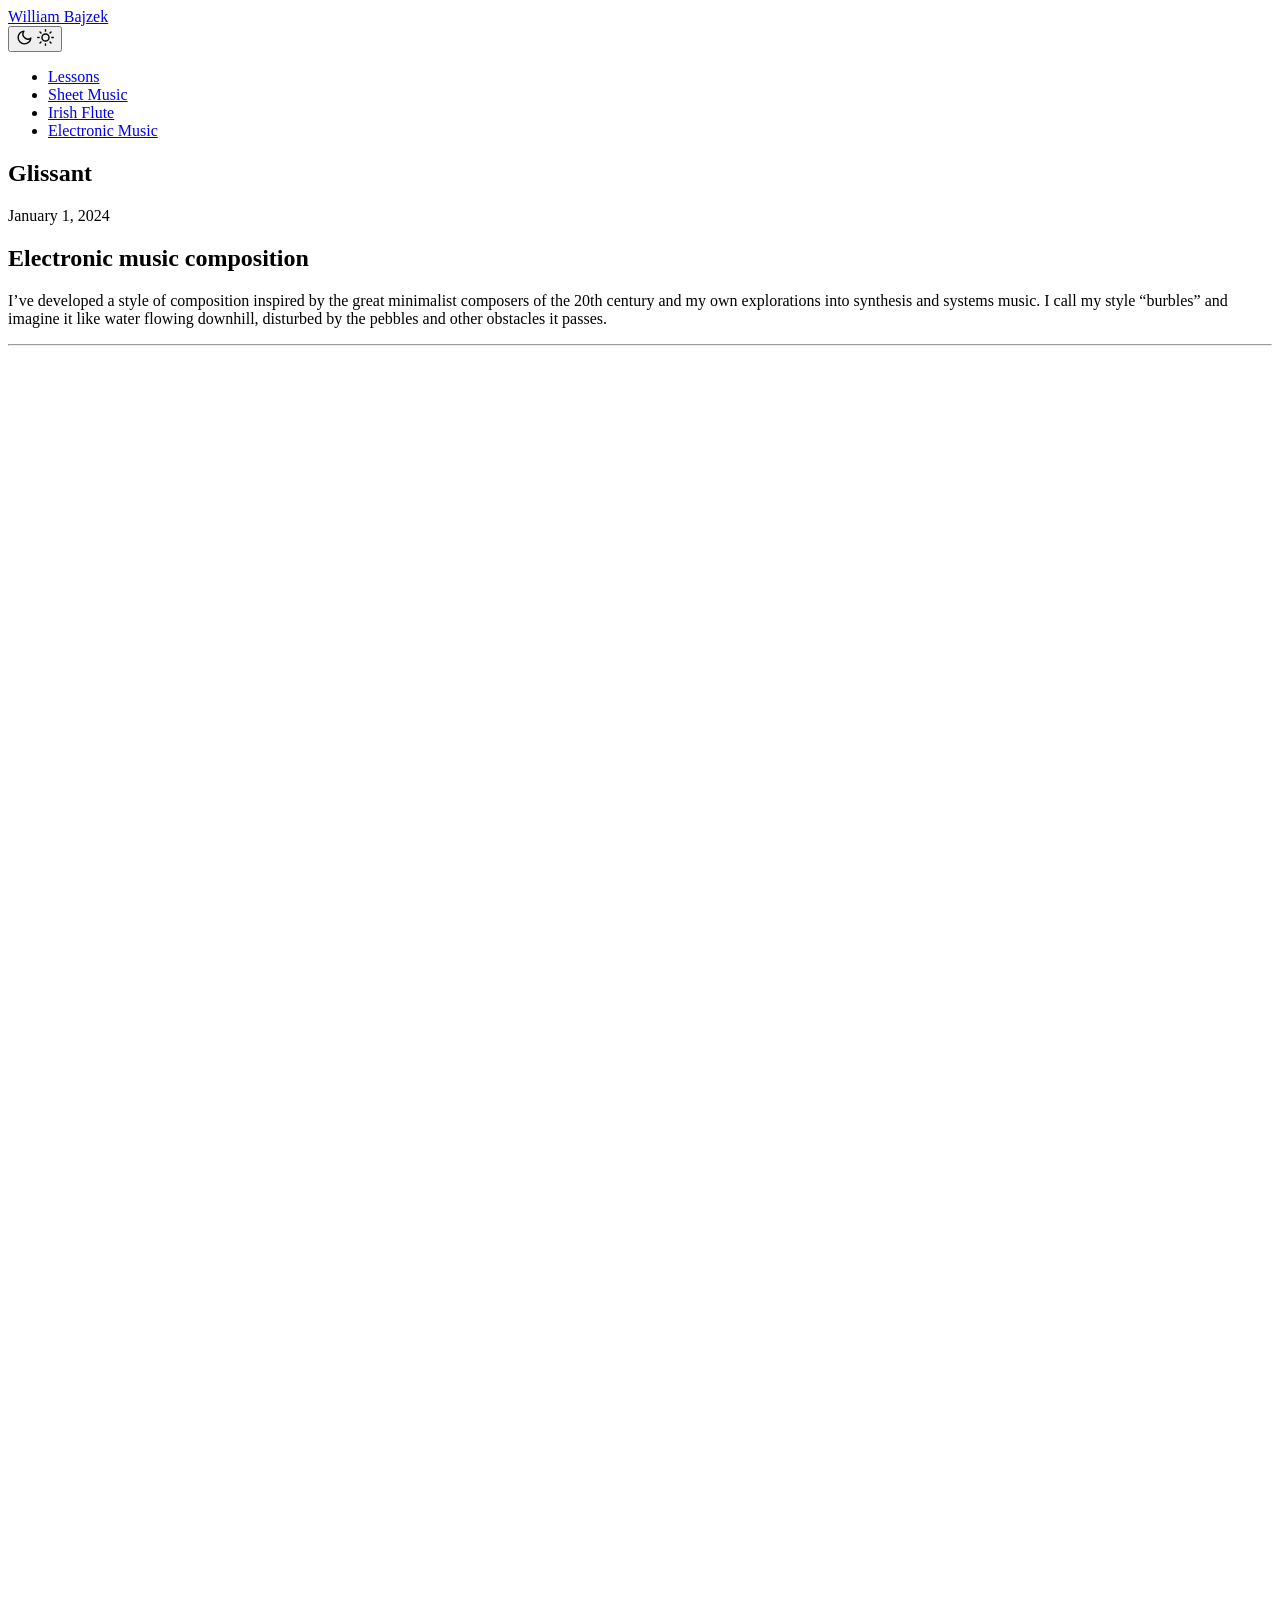
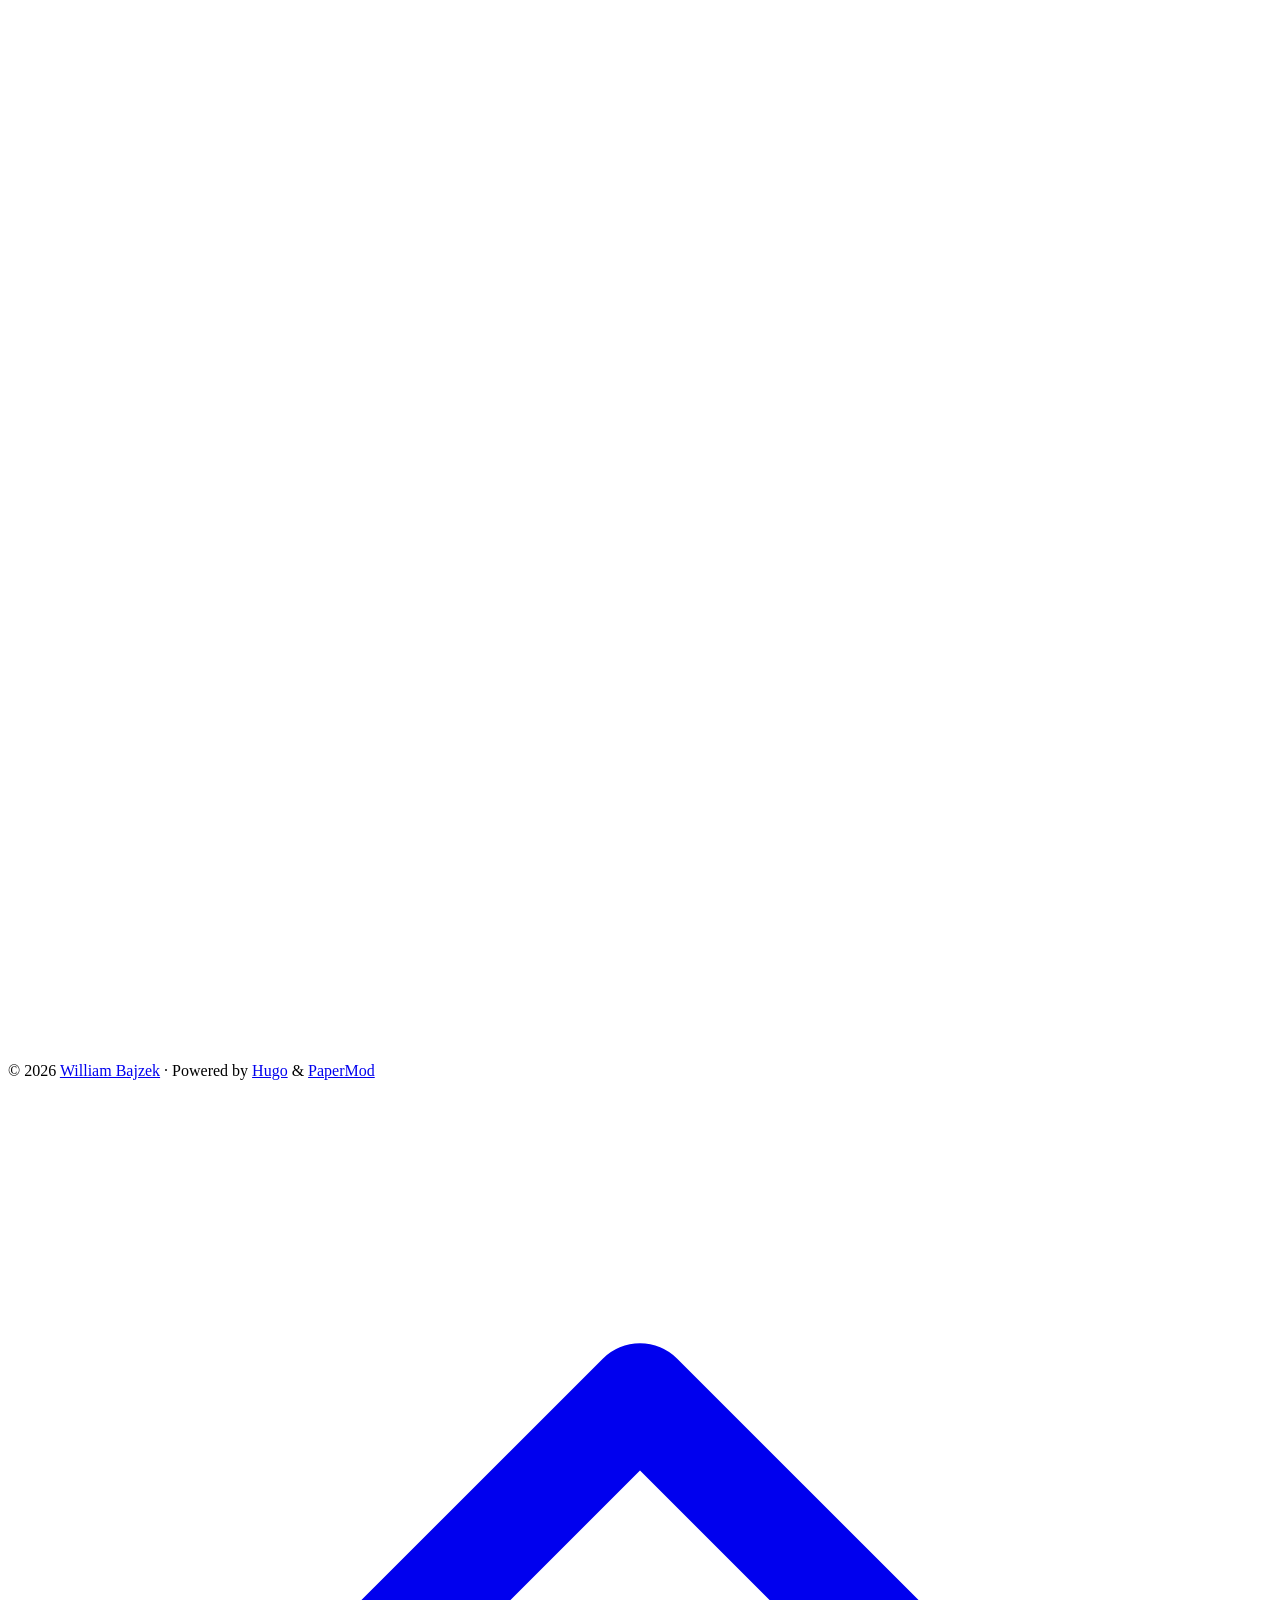
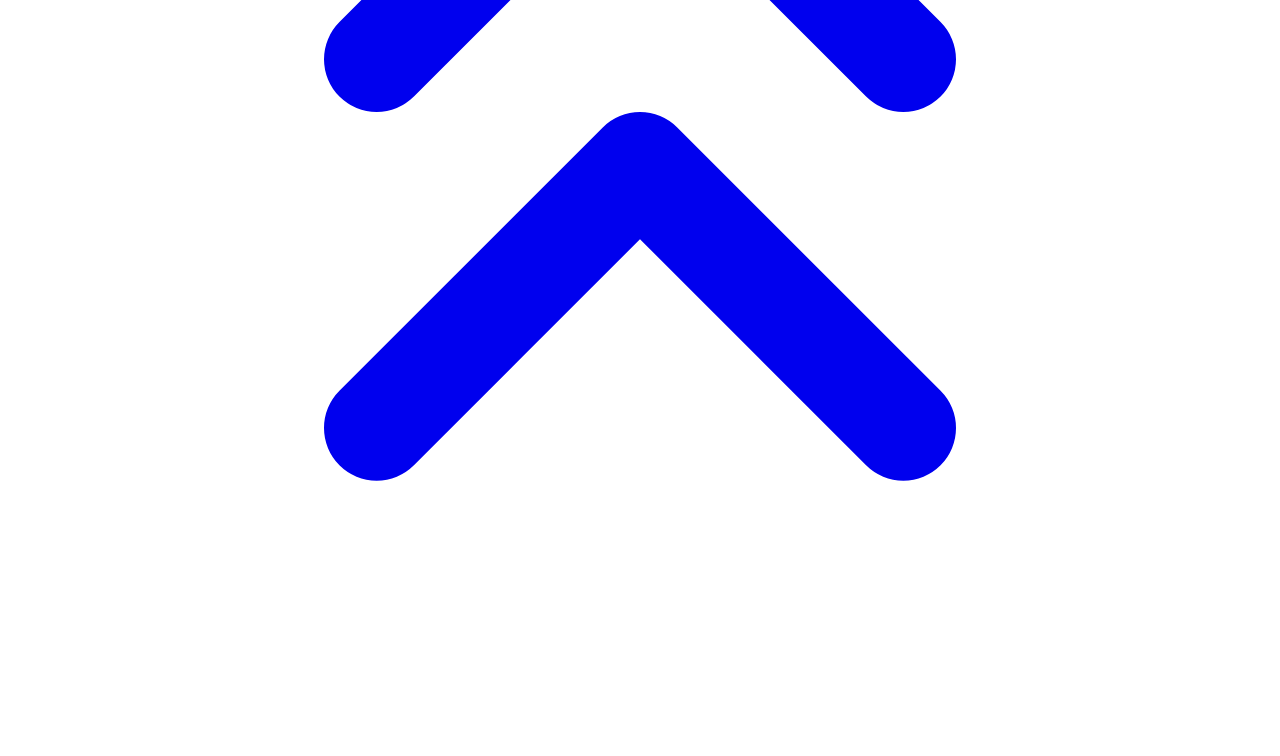
==== glissant/index.html @ 904a4d6c "deploy: cc484f84184e03cab2fa0722da94df7d98a247e8" ====
<!doctype html><html lang=en dir=auto data-theme=auto><head><meta charset=utf-8><meta http-equiv=X-UA-Compatible content="IE=edge"><meta name=viewport content="width=device-width,initial-scale=1,shrink-to-fit=no"><meta name=robots content="index, follow"><title>Glissant | William Bajzek</title><meta name=keywords content><meta name=description content="Electronic music composition
I&rsquo;ve developed a style of composition inspired by the great minimalist composers of the 20th century and my own explorations into synthesis and systems music. I call my style &ldquo;burbles&rdquo; and imagine it like water flowing downhill, disturbed by the pebbles and other obstacles it passes.


Albuquerque Suite by Glissant
Foundation by Glissant
Prismatic Studies by Glissant
The Burbles by Glissant
"><meta name=author content><link rel=canonical href=https://classicalguitaranacortes.com/glissant/><link crossorigin=anonymous href=/assets/css/stylesheet.cd9298b33628769aa1bc1acebbbfd7aa11ce81dfe03484d479e1907760249a1d.css integrity="sha256-zZKYszYodpqhvBrOu7/XqhHOgd/gNITUeeGQd2Akmh0=" rel="preload stylesheet" as=style><link rel=icon href=https://classicalguitaranacortes.com/images/favicon.png><link rel=icon type=image/png sizes=16x16 href=https://classicalguitaranacortes.com/favicon-16x16.png><link rel=icon type=image/png sizes=32x32 href=https://classicalguitaranacortes.com/favicon-32x32.png><link rel=apple-touch-icon href=https://classicalguitaranacortes.com/apple-touch-icon.png><link rel=mask-icon href=https://classicalguitaranacortes.com/safari-pinned-tab.svg><meta name=theme-color content="#2e2e33"><meta name=msapplication-TileColor content="#2e2e33"><link rel=alternate hreflang=en href=https://classicalguitaranacortes.com/glissant/><noscript><style>#theme-toggle,.top-link{display:none}</style><style>@media(prefers-color-scheme:dark){:root{--theme:rgb(29, 30, 32);--entry:rgb(46, 46, 51);--primary:rgb(218, 218, 219);--secondary:rgb(155, 156, 157);--tertiary:rgb(65, 66, 68);--content:rgb(196, 196, 197);--code-block-bg:rgb(46, 46, 51);--code-bg:rgb(55, 56, 62);--border:rgb(51, 51, 51);color-scheme:dark}.list{background:var(--theme)}.toc{background:var(--entry)}}</style></noscript><script>localStorage.getItem("pref-theme")==="dark"?document.querySelector("html").dataset.theme="dark":localStorage.getItem("pref-theme")==="light"?document.querySelector("html").dataset.theme="light":window.matchMedia("(prefers-color-scheme: dark)").matches?document.querySelector("html").dataset.theme="dark":document.querySelector("html").dataset.theme="light"</script><meta property="og:url" content="https://classicalguitaranacortes.com/glissant/"><meta property="og:site_name" content="William Bajzek"><meta property="og:title" content="Glissant"><meta property="og:description" content="Electronic music composition I’ve developed a style of composition inspired by the great minimalist composers of the 20th century and my own explorations into synthesis and systems music. I call my style “burbles” and imagine it like water flowing downhill, disturbed by the pebbles and other obstacles it passes.
Albuquerque Suite by Glissant Foundation by Glissant Prismatic Studies by Glissant The Burbles by Glissant"><meta property="og:locale" content="en"><meta property="og:type" content="article"><meta property="article:published_time" content="2024-01-01T00:00:00+00:00"><meta property="article:modified_time" content="2024-01-01T00:00:00+00:00"><meta name=twitter:card content="summary"><meta name=twitter:title content="Glissant"><meta name=twitter:description content="Electronic music composition I’ve developed a style of composition inspired by the great minimalist composers of the 20th century and my own explorations into synthesis and systems music. I call my style “burbles” and imagine it like water flowing downhill, disturbed by the pebbles and other obstacles it passes.
Albuquerque Suite by Glissant Foundation by Glissant Prismatic Studies by Glissant The Burbles by Glissant"><script type=application/ld+json>{"@context":"https://schema.org","@type":"BreadcrumbList","itemListElement":[{"@type":"ListItem","position":1,"name":"Glissant","item":"https://classicalguitaranacortes.com/glissant/"}]}</script><script type=application/ld+json>{"@context":"https://schema.org","@type":"BlogPosting","headline":"Glissant","name":"Glissant","description":"Electronic music composition I\u0026rsquo;ve developed a style of composition inspired by the great minimalist composers of the 20th century and my own explorations into synthesis and systems music. I call my style \u0026ldquo;burbles\u0026rdquo; and imagine it like water flowing downhill, disturbed by the pebbles and other obstacles it passes.\nAlbuquerque Suite by Glissant Foundation by Glissant Prismatic Studies by Glissant The Burbles by Glissant ","keywords":[],"articleBody":"Electronic music composition I’ve developed a style of composition inspired by the great minimalist composers of the 20th century and my own explorations into synthesis and systems music. I call my style “burbles” and imagine it like water flowing downhill, disturbed by the pebbles and other obstacles it passes.\nAlbuquerque Suite by Glissant Foundation by Glissant Prismatic Studies by Glissant The Burbles by Glissant ","wordCount":"64","inLanguage":"en","datePublished":"2024-01-01T00:00:00Z","dateModified":"2024-01-01T00:00:00Z","mainEntityOfPage":{"@type":"WebPage","@id":"https://classicalguitaranacortes.com/glissant/"},"publisher":{"@type":"Organization","name":"William Bajzek","logo":{"@type":"ImageObject","url":"https://classicalguitaranacortes.com/images/favicon.png"}}}</script></head><body id=top><header class=header><nav class=header-nav><div class=logo><a href=https://classicalguitaranacortes.com/ accesskey=h title="William Bajzek (Alt + H)">William Bajzek</a><div class=logo-switches><button id=theme-toggle class=theme-toggle accesskey=t title="(Alt + T)" aria-label="Toggle theme">
<svg class="moon" width="17" height="17" viewBox="0 0 24 24" fill="none" stroke="currentColor" stroke-width="2" stroke-linecap="round" stroke-linejoin="round"><path d="M21 12.79A9 9 0 1111.21 3 7 7 0 0021 12.79z"/></svg>
<svg class="sun" width="17" height="17" viewBox="0 0 24 24" fill="none" stroke="currentColor" stroke-width="2" stroke-linecap="round" stroke-linejoin="round"><circle cx="12" cy="12" r="5"/><line x1="12" y1="1" x2="12" y2="3"/><line x1="12" y1="21" x2="12" y2="23"/><line x1="4.22" y1="4.22" x2="5.64" y2="5.64"/><line x1="18.36" y1="18.36" x2="19.78" y2="19.78"/><line x1="1" y1="12" x2="3" y2="12"/><line x1="21" y1="12" x2="23" y2="12"/><line x1="4.22" y1="19.78" x2="5.64" y2="18.36"/><line x1="18.36" y1="5.64" x2="19.78" y2="4.22"/></svg></button></div></div><ul id=menu class=menu><li><a href=https://classicalguitaranacortes.com/lessons title=Lessons><span>Lessons</span></a></li><li><a href=https://classicalguitaranacortes.com/shop title="Sheet Music"><span>Sheet Music</span></a></li><li><a href=https://classicalguitaranacortes.com/irish-flute title="Irish Flute"><span>Irish Flute</span></a></li><li><a href=https://classicalguitaranacortes.com/glissant title="Electronic Music"><span class=active>Electronic Music</span></a></li></ul></nav></header><main class=main><article class=post-single><header class=post-header><h1 class="post-title entry-hint-parent">Glissant</h1><div class=post-meta><span title='2024-01-01 00:00:00 +0000 UTC'>January 1, 2024</span></div></header><div class="post-content md-content"><h2 id=electronic-music-composition>Electronic music composition<a hidden class=anchor aria-hidden=true href=#electronic-music-composition>#</a></h2><p>I&rsquo;ve developed a style of composition inspired by the great minimalist composers of the 20th century and my own explorations into synthesis and systems music. I call my style &ldquo;burbles&rdquo; and imagine it like water flowing downhill, disturbed by the pebbles and other obstacles it passes.</p><hr><div style=display:flex;flex-direction:column;gap:1.5rem><iframe style=border:0;width:350px;height:555px src="https://bandcamp.com/EmbeddedPlayer/album=2761777801/size=large/bgcol=ffffff/linkcol=0687f5/transparent=true/" seamless><a href=https://glissant.bandcamp.com/album/albuquerque-suite>Albuquerque Suite by Glissant</a></iframe>
<iframe style=border:0;width:350px;height:555px src="https://bandcamp.com/EmbeddedPlayer/album=4139984230/size=large/bgcol=ffffff/linkcol=0687f5/transparent=true/" seamless><a href=https://glissant.bandcamp.com/album/foundation>Foundation by Glissant</a></iframe>
<iframe style=border:0;width:350px;height:555px src="https://bandcamp.com/EmbeddedPlayer/album=769220700/size=large/bgcol=ffffff/linkcol=0687f5/transparent=true/" seamless><a href=https://glissant.bandcamp.com/album/prismatic-studies>Prismatic Studies by Glissant</a></iframe>
<iframe style=border:0;width:350px;height:555px src="https://bandcamp.com/EmbeddedPlayer/album=219807878/size=large/bgcol=ffffff/linkcol=0687f5/transparent=true/" seamless><a href=https://glissant.bandcamp.com/album/the-burbles>The Burbles by Glissant</a></iframe></div></div><footer class=post-footer><ul class=post-tags></ul></footer></article></main><footer class=footer><span>&copy; 2026 <a href=https://classicalguitaranacortes.com/>William Bajzek</a></span> ·
<span>Powered by
<a href="https://gohugo.io/?utm_source=papermod" rel=noopener target=_blank>Hugo</a> &
<a href=https://github.com/adityatelange/hugo-PaperMod/ rel=noopener target=_blank>PaperMod</a></span></footer><a href=#top id=top-link class="top-link hidden" aria-label="go to top" title="Go to Top (Alt + G)" accesskey=g><svg viewBox="0 0 24 24" fill="none" stroke="currentColor" stroke-width="2" stroke-linecap="round" stroke-linejoin="round" class="feather feather-chevrons-up"><polyline points="17 11 12 6 7 11"/><polyline points="17 18 12 13 7 18"/></svg>
</a><script>let menu=document.getElementById("menu");if(menu){const e=localStorage.getItem("menu-scroll-position");e&&(menu.scrollLeft=parseInt(e,10)),menu.onscroll=function(){localStorage.setItem("menu-scroll-position",menu.scrollLeft)}}document.querySelectorAll('a[href^="#"]').forEach(e=>{e.addEventListener("click",function(e){e.preventDefault();var t=this.getAttribute("href").substr(1);window.matchMedia("(prefers-reduced-motion: reduce)").matches?document.querySelector(`[id='${decodeURIComponent(t)}']`).scrollIntoView():document.querySelector(`[id='${decodeURIComponent(t)}']`).scrollIntoView({behavior:"smooth"}),t==="top"?history.replaceState(null,null," "):history.pushState(null,null,`#${t}`)})})</script><script>var toplink=document.getElementById("top-link");window.onscroll=function(){const e=window.innerHeight;document.body.scrollTop>e||document.documentElement.scrollTop>e?toplink.classList.remove("hidden"):toplink.classList.add("hidden")}</script><script>document.getElementById("theme-toggle").addEventListener("click",()=>{const e=document.querySelector("html");e.dataset.theme==="dark"?(e.dataset.theme="light",localStorage.setItem("pref-theme","light")):(e.dataset.theme="dark",localStorage.setItem("pref-theme","dark"))})</script></body></html>
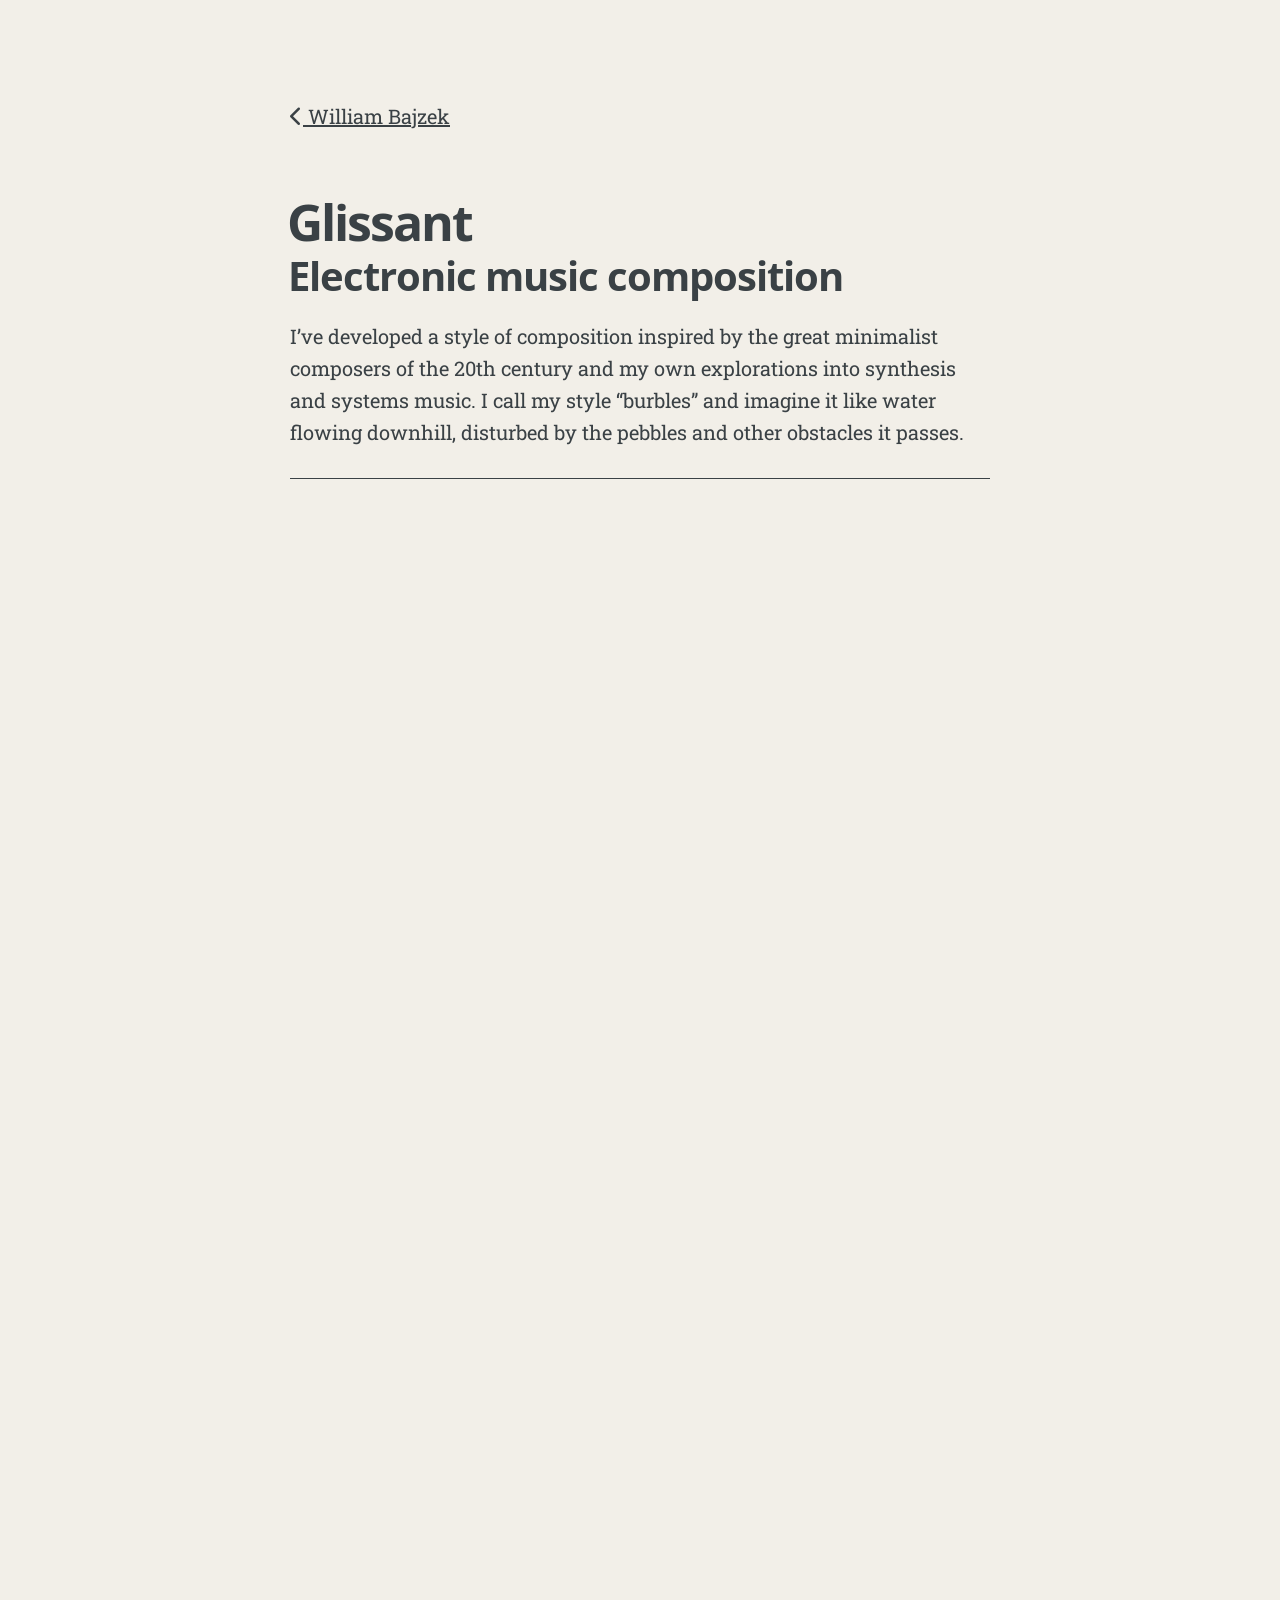
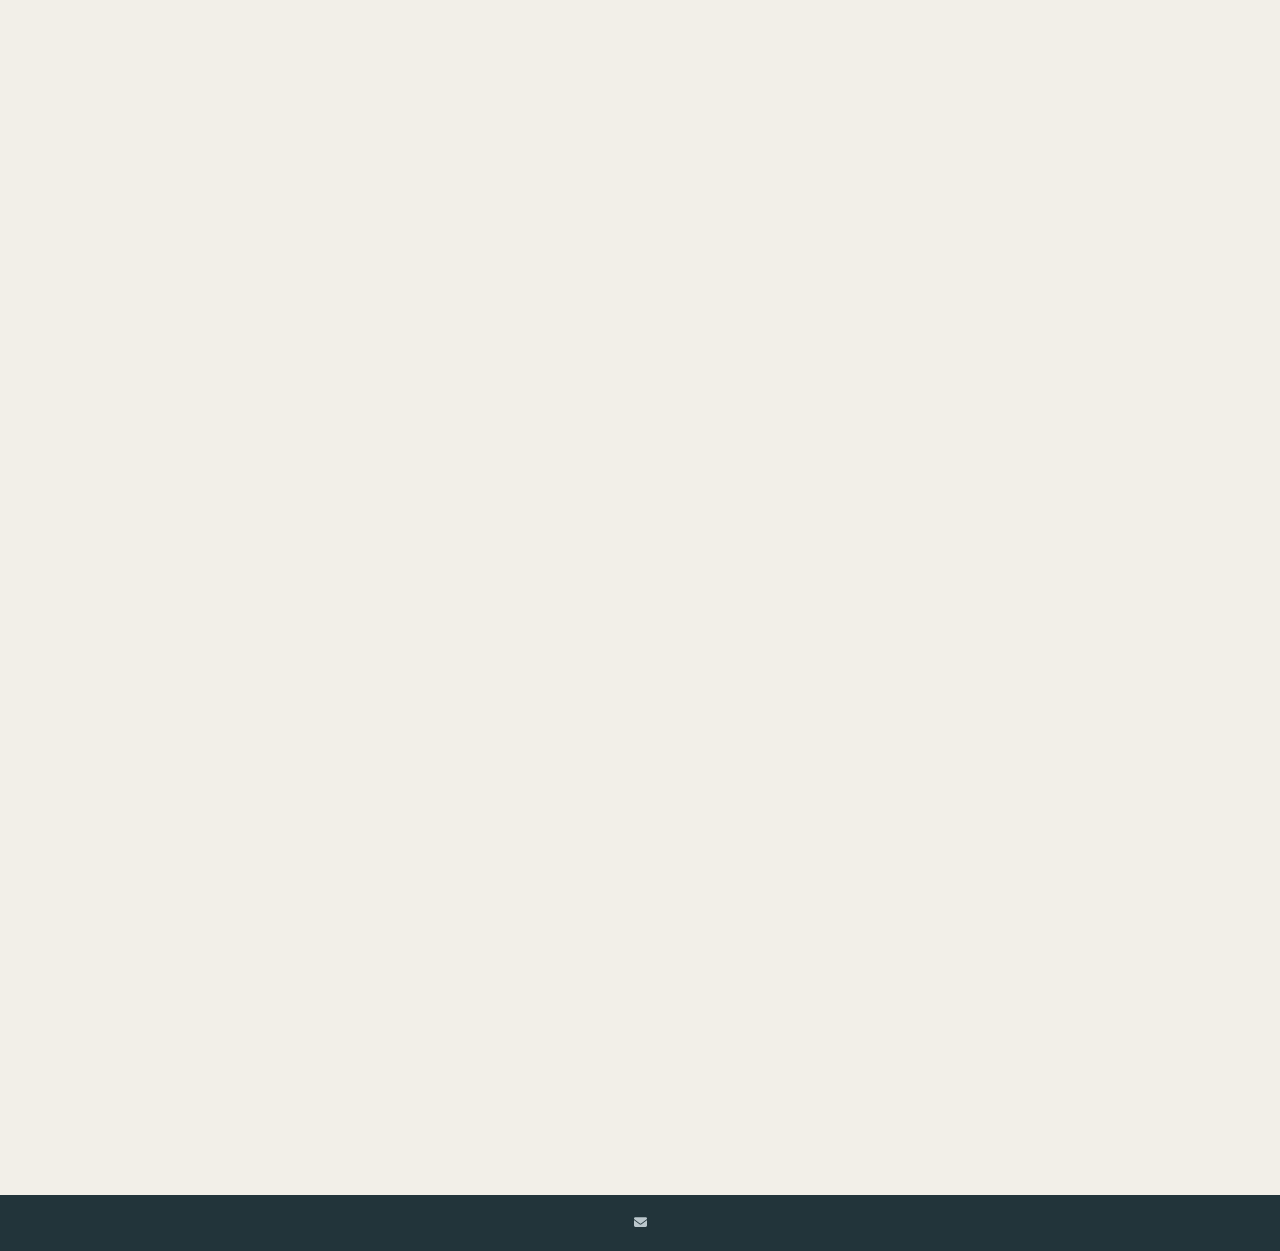
==== commit 56a8f8bd: "deploy: 78b139b438fb9eef1bf47e1c2e6422ebb768037f" ====
--- a/glissant/index.html
+++ b/glissant/index.html
@@ -1,20 +1,7 @@
-<!doctype html><html lang=en dir=auto data-theme=auto><head><meta charset=utf-8><meta http-equiv=X-UA-Compatible content="IE=edge"><meta name=viewport content="width=device-width,initial-scale=1,shrink-to-fit=no"><meta name=robots content="index, follow"><title>Glissant | William Bajzek</title><meta name=keywords content><meta name=description content="Electronic music composition
-I&rsquo;ve developed a style of composition inspired by the great minimalist composers of the 20th century and my own explorations into synthesis and systems music. I call my style &ldquo;burbles&rdquo; and imagine it like water flowing downhill, disturbed by the pebbles and other obstacles it passes.
-
-
-Albuquerque Suite by Glissant
-Foundation by Glissant
-Prismatic Studies by Glissant
-The Burbles by Glissant
-"><meta name=author content><link rel=canonical href=https://classicalguitaranacortes.com/glissant/><link crossorigin=anonymous href=/assets/css/stylesheet.cd9298b33628769aa1bc1acebbbfd7aa11ce81dfe03484d479e1907760249a1d.css integrity="sha256-zZKYszYodpqhvBrOu7/XqhHOgd/gNITUeeGQd2Akmh0=" rel="preload stylesheet" as=style><link rel=icon href=https://classicalguitaranacortes.com/images/favicon.png><link rel=icon type=image/png sizes=16x16 href=https://classicalguitaranacortes.com/favicon-16x16.png><link rel=icon type=image/png sizes=32x32 href=https://classicalguitaranacortes.com/favicon-32x32.png><link rel=apple-touch-icon href=https://classicalguitaranacortes.com/apple-touch-icon.png><link rel=mask-icon href=https://classicalguitaranacortes.com/safari-pinned-tab.svg><meta name=theme-color content="#2e2e33"><meta name=msapplication-TileColor content="#2e2e33"><link rel=alternate hreflang=en href=https://classicalguitaranacortes.com/glissant/><noscript><style>#theme-toggle,.top-link{display:none}</style><style>@media(prefers-color-scheme:dark){:root{--theme:rgb(29, 30, 32);--entry:rgb(46, 46, 51);--primary:rgb(218, 218, 219);--secondary:rgb(155, 156, 157);--tertiary:rgb(65, 66, 68);--content:rgb(196, 196, 197);--code-block-bg:rgb(46, 46, 51);--code-bg:rgb(55, 56, 62);--border:rgb(51, 51, 51);color-scheme:dark}.list{background:var(--theme)}.toc{background:var(--entry)}}</style></noscript><script>localStorage.getItem("pref-theme")==="dark"?document.querySelector("html").dataset.theme="dark":localStorage.getItem("pref-theme")==="light"?document.querySelector("html").dataset.theme="light":window.matchMedia("(prefers-color-scheme: dark)").matches?document.querySelector("html").dataset.theme="dark":document.querySelector("html").dataset.theme="light"</script><meta property="og:url" content="https://classicalguitaranacortes.com/glissant/"><meta property="og:site_name" content="William Bajzek"><meta property="og:title" content="Glissant"><meta property="og:description" content="Electronic music composition I’ve developed a style of composition inspired by the great minimalist composers of the 20th century and my own explorations into synthesis and systems music. I call my style “burbles” and imagine it like water flowing downhill, disturbed by the pebbles and other obstacles it passes.
+<!doctype html><html lang=en><head><meta charset=utf-8><meta http-equiv=X-UA-Compatible content="IE=edge,chrome=1"><title>Glissant</title><meta name=description content="Classical guitarist, composer, and arranger based in Anacortes, WA"><meta name=referrer content="no-referrer-when-downgrade"><meta name=HandheldFriendly content="True"><meta name=MobileOptimized content="320"><meta name=viewport content="width=device-width,initial-scale=1"><link rel=stylesheet href=/css/style.min.2c3a3633c3f633da729c7ce0aa3978e4131038bc8ba2a10778d16416023ca3dc.css type=text/css integrity="sha256-LDo2M8P2M9pynHzgqjl45BMQOLyLoqEHeNFkFgI8o9w="><meta property="og:url" content="https://classicalguitaranacortes.com/glissant/"><meta property="og:site_name" content="William Bajzek"><meta property="og:title" content="Glissant"><meta property="og:description" content="Electronic music composition I’ve developed a style of composition inspired by the great minimalist composers of the 20th century and my own explorations into synthesis and systems music. I call my style “burbles” and imagine it like water flowing downhill, disturbed by the pebbles and other obstacles it passes.
 Albuquerque Suite by Glissant Foundation by Glissant Prismatic Studies by Glissant The Burbles by Glissant"><meta property="og:locale" content="en"><meta property="og:type" content="article"><meta property="article:published_time" content="2024-01-01T00:00:00+00:00"><meta property="article:modified_time" content="2024-01-01T00:00:00+00:00"><meta name=twitter:card content="summary"><meta name=twitter:title content="Glissant"><meta name=twitter:description content="Electronic music composition I’ve developed a style of composition inspired by the great minimalist composers of the 20th century and my own explorations into synthesis and systems music. I call my style “burbles” and imagine it like water flowing downhill, disturbed by the pebbles and other obstacles it passes.
-Albuquerque Suite by Glissant Foundation by Glissant Prismatic Studies by Glissant The Burbles by Glissant"><script type=application/ld+json>{"@context":"https://schema.org","@type":"BreadcrumbList","itemListElement":[{"@type":"ListItem","position":1,"name":"Glissant","item":"https://classicalguitaranacortes.com/glissant/"}]}</script><script type=application/ld+json>{"@context":"https://schema.org","@type":"BlogPosting","headline":"Glissant","name":"Glissant","description":"Electronic music composition I\u0026rsquo;ve developed a style of composition inspired by the great minimalist composers of the 20th century and my own explorations into synthesis and systems music. I call my style \u0026ldquo;burbles\u0026rdquo; and imagine it like water flowing downhill, disturbed by the pebbles and other obstacles it passes.\nAlbuquerque Suite by Glissant Foundation by Glissant Prismatic Studies by Glissant The Burbles by Glissant ","keywords":[],"articleBody":"Electronic music composition I’ve developed a style of composition inspired by the great minimalist composers of the 20th century and my own explorations into synthesis and systems music. I call my style “burbles” and imagine it like water flowing downhill, disturbed by the pebbles and other obstacles it passes.\nAlbuquerque Suite by Glissant Foundation by Glissant Prismatic Studies by Glissant The Burbles by Glissant ","wordCount":"64","inLanguage":"en","datePublished":"2024-01-01T00:00:00Z","dateModified":"2024-01-01T00:00:00Z","mainEntityOfPage":{"@type":"WebPage","@id":"https://classicalguitaranacortes.com/glissant/"},"publisher":{"@type":"Organization","name":"William Bajzek","logo":{"@type":"ImageObject","url":"https://classicalguitaranacortes.com/images/favicon.png"}}}</script></head><body id=top><header class=header><nav class=header-nav><div class=logo><a href=https://classicalguitaranacortes.com/ accesskey=h title="William Bajzek (Alt + H)">William Bajzek</a><div class=logo-switches><button id=theme-toggle class=theme-toggle accesskey=t title="(Alt + T)" aria-label="Toggle theme">
-<svg class="moon" width="17" height="17" viewBox="0 0 24 24" fill="none" stroke="currentColor" stroke-width="2" stroke-linecap="round" stroke-linejoin="round"><path d="M21 12.79A9 9 0 1111.21 3 7 7 0 0021 12.79z"/></svg>
-<svg class="sun" width="17" height="17" viewBox="0 0 24 24" fill="none" stroke="currentColor" stroke-width="2" stroke-linecap="round" stroke-linejoin="round"><circle cx="12" cy="12" r="5"/><line x1="12" y1="1" x2="12" y2="3"/><line x1="12" y1="21" x2="12" y2="23"/><line x1="4.22" y1="4.22" x2="5.64" y2="5.64"/><line x1="18.36" y1="18.36" x2="19.78" y2="19.78"/><line x1="1" y1="12" x2="3" y2="12"/><line x1="21" y1="12" x2="23" y2="12"/><line x1="4.22" y1="19.78" x2="5.64" y2="18.36"/><line x1="18.36" y1="5.64" x2="19.78" y2="4.22"/></svg></button></div></div><ul id=menu class=menu><li><a href=https://classicalguitaranacortes.com/lessons title=Lessons><span>Lessons</span></a></li><li><a href=https://classicalguitaranacortes.com/shop title="Sheet Music"><span>Sheet Music</span></a></li><li><a href=https://classicalguitaranacortes.com/irish-flute title="Irish Flute"><span>Irish Flute</span></a></li><li><a href=https://classicalguitaranacortes.com/glissant title="Electronic Music"><span class=active>Electronic Music</span></a></li></ul></nav></header><main class=main><article class=post-single><header class=post-header><h1 class="post-title entry-hint-parent">Glissant</h1><div class=post-meta><span title='2024-01-01 00:00:00 +0000 UTC'>January 1, 2024</span></div></header><div class="post-content md-content"><h2 id=electronic-music-composition>Electronic music composition<a hidden class=anchor aria-hidden=true href=#electronic-music-composition>#</a></h2><p>I&rsquo;ve developed a style of composition inspired by the great minimalist composers of the 20th century and my own explorations into synthesis and systems music. I call my style &ldquo;burbles&rdquo; and imagine it like water flowing downhill, disturbed by the pebbles and other obstacles it passes.</p><hr><div style=display:flex;flex-direction:column;gap:1.5rem><iframe style=border:0;width:350px;height:555px src="https://bandcamp.com/EmbeddedPlayer/album=2761777801/size=large/bgcol=ffffff/linkcol=0687f5/transparent=true/" seamless><a href=https://glissant.bandcamp.com/album/albuquerque-suite>Albuquerque Suite by Glissant</a></iframe>
+Albuquerque Suite by Glissant Foundation by Glissant Prismatic Studies by Glissant The Burbles by Glissant"><meta itemprop=name content="Glissant"><meta itemprop=description content="Electronic music composition I’ve developed a style of composition inspired by the great minimalist composers of the 20th century and my own explorations into synthesis and systems music. I call my style “burbles” and imagine it like water flowing downhill, disturbed by the pebbles and other obstacles it passes.
+Albuquerque Suite by Glissant Foundation by Glissant Prismatic Studies by Glissant The Burbles by Glissant"><meta itemprop=datePublished content="2024-01-01T00:00:00+00:00"><meta itemprop=dateModified content="2024-01-01T00:00:00+00:00"><meta itemprop=wordCount content="64"></head><body><main class="content page-template page-"><article class="post page"><header class=post-header><a id=back-to-main-page href=/><i class="fa fa-chevron-left" aria-hidden=true></i> William Bajzek</a></header><h1 class=post-title>Glissant</h1><section class=post-content><h2 id=electronic-music-composition>Electronic music composition</h2><p>I&rsquo;ve developed a style of composition inspired by the great minimalist composers of the 20th century and my own explorations into synthesis and systems music. I call my style &ldquo;burbles&rdquo; and imagine it like water flowing downhill, disturbed by the pebbles and other obstacles it passes.</p><hr><div style=display:flex;flex-direction:column;gap:1.5rem><iframe style=border:0;width:350px;height:555px src="https://bandcamp.com/EmbeddedPlayer/album=2761777801/size=large/bgcol=ffffff/linkcol=0687f5/transparent=true/" seamless><a href=https://glissant.bandcamp.com/album/albuquerque-suite>Albuquerque Suite by Glissant</a></iframe>
 <iframe style=border:0;width:350px;height:555px src="https://bandcamp.com/EmbeddedPlayer/album=4139984230/size=large/bgcol=ffffff/linkcol=0687f5/transparent=true/" seamless><a href=https://glissant.bandcamp.com/album/foundation>Foundation by Glissant</a></iframe>
 <iframe style=border:0;width:350px;height:555px src="https://bandcamp.com/EmbeddedPlayer/album=769220700/size=large/bgcol=ffffff/linkcol=0687f5/transparent=true/" seamless><a href=https://glissant.bandcamp.com/album/prismatic-studies>Prismatic Studies by Glissant</a></iframe>
-<iframe style=border:0;width:350px;height:555px src="https://bandcamp.com/EmbeddedPlayer/album=219807878/size=large/bgcol=ffffff/linkcol=0687f5/transparent=true/" seamless><a href=https://glissant.bandcamp.com/album/the-burbles>The Burbles by Glissant</a></iframe></div></div><footer class=post-footer><ul class=post-tags></ul></footer></article></main><footer class=footer><span>&copy; 2026 <a href=https://classicalguitaranacortes.com/>William Bajzek</a></span> ·
-<span>Powered by
-<a href="https://gohugo.io/?utm_source=papermod" rel=noopener target=_blank>Hugo</a> &
-<a href=https://github.com/adityatelange/hugo-PaperMod/ rel=noopener target=_blank>PaperMod</a></span></footer><a href=#top id=top-link class="top-link hidden" aria-label="go to top" title="Go to Top (Alt + G)" accesskey=g><svg viewBox="0 0 24 24" fill="none" stroke="currentColor" stroke-width="2" stroke-linecap="round" stroke-linejoin="round" class="feather feather-chevrons-up"><polyline points="17 11 12 6 7 11"/><polyline points="17 18 12 13 7 18"/></svg>
-</a><script>let menu=document.getElementById("menu");if(menu){const e=localStorage.getItem("menu-scroll-position");e&&(menu.scrollLeft=parseInt(e,10)),menu.onscroll=function(){localStorage.setItem("menu-scroll-position",menu.scrollLeft)}}document.querySelectorAll('a[href^="#"]').forEach(e=>{e.addEventListener("click",function(e){e.preventDefault();var t=this.getAttribute("href").substr(1);window.matchMedia("(prefers-reduced-motion: reduce)").matches?document.querySelector(`[id='${decodeURIComponent(t)}']`).scrollIntoView():document.querySelector(`[id='${decodeURIComponent(t)}']`).scrollIntoView({behavior:"smooth"}),t==="top"?history.replaceState(null,null," "):history.pushState(null,null,`#${t}`)})})</script><script>var toplink=document.getElementById("top-link");window.onscroll=function(){const e=window.innerHeight;document.body.scrollTop>e||document.documentElement.scrollTop>e?toplink.classList.remove("hidden"):toplink.classList.add("hidden")}</script><script>document.getElementById("theme-toggle").addEventListener("click",()=>{const e=document.querySelector("html");e.dataset.theme==="dark"?(e.dataset.theme="light",localStorage.setItem("pref-theme","light")):(e.dataset.theme="dark",localStorage.setItem("pref-theme","dark"))})</script></body></html>+<iframe style=border:0;width:350px;height:555px src="https://bandcamp.com/EmbeddedPlayer/album=219807878/size=large/bgcol=ffffff/linkcol=0687f5/transparent=true/" seamless><a href=https://glissant.bandcamp.com/album/the-burbles>The Burbles by Glissant</a></iframe></div></section></article></main><footer class=site-footer><div class=inner><section class=icons><a href=mailto:williambajzek+guitar@gmail.com aria-label><i class="fa fa-envelope"></i></a></section></div></footer><script src=/js/script.min.e160528b633462bdeb2be407a18efdca8e33f3d7213b874346848ede0348993f.js integrity="sha256-4WBSi2M0Yr3rK+QHoY79yo4z89chO4dDRoSO3gNImT8="></script><script>cssVars()</script></body></html>
